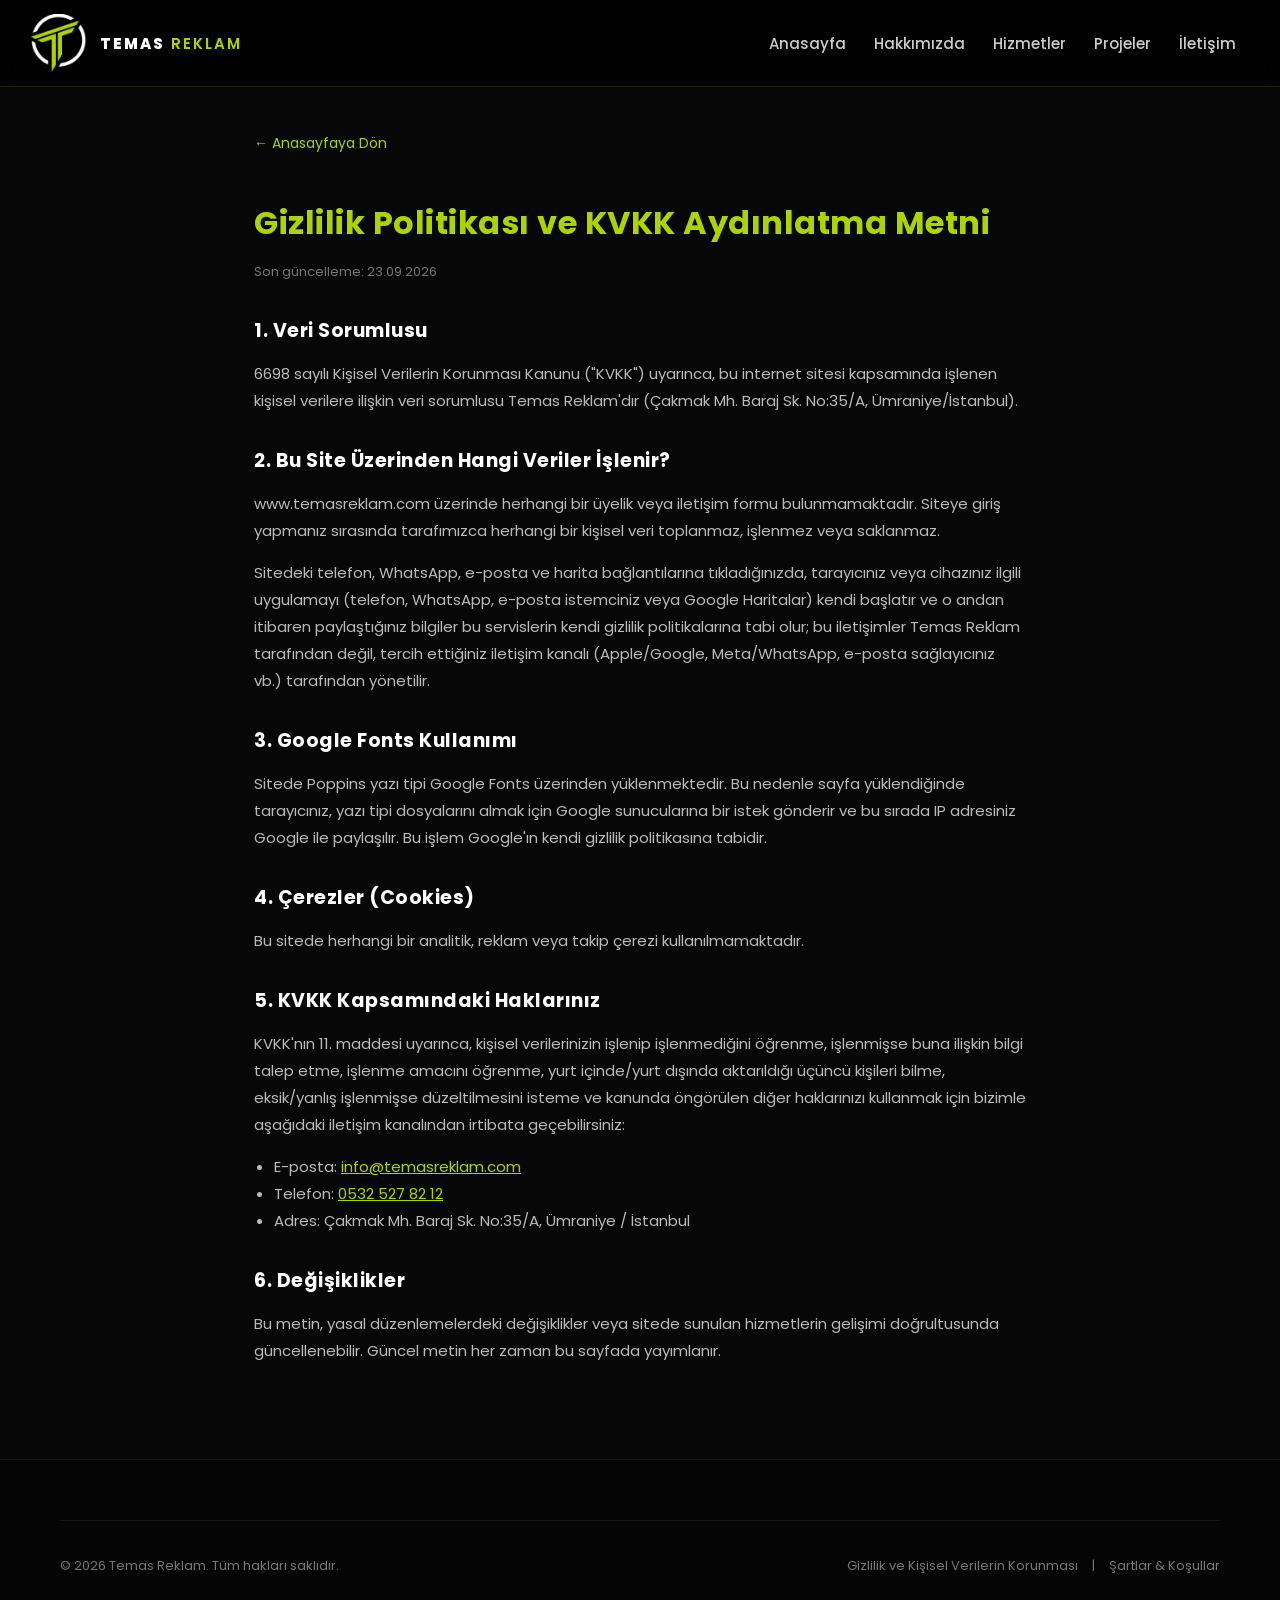
==== gizlilik-politikasi.html @ d140c87c "Görselleri sıkıştır, gizlilik/KVKK ve kullanım şartları sayfalarını ekle - 15 görsel yeniden boyutla" ====
<!DOCTYPE html>
<html lang="tr">
<head>
<meta charset="UTF-8">
<meta name="viewport" content="width=device-width, initial-scale=1.0">
<title>Gizlilik Politikası ve KVKK Aydınlatma Metni | Temas Reklam</title>
<meta name="description" content="Temas Reklam web sitesi gizlilik politikası ve 6698 sayılı KVKK kapsamında kişisel verilerin korunmasına ilişkin aydınlatma metni.">
<meta name="robots" content="index, follow">
<meta name="theme-color" content="#070707">
<link rel="canonical" href="https://www.temasreklam.com/gizlilik-politikasi.html">
<link rel="icon" href="temasreklamlogo.png" type="image/png">

<link rel="preconnect" href="https://fonts.googleapis.com">
<link rel="preconnect" href="https://fonts.gstatic.com" crossorigin>
<link href="https://fonts.googleapis.com/css2?family=Poppins:wght@400;600;700;800&display=swap" rel="stylesheet">
<link rel="stylesheet" href="style.css">
</head>
<body>

<div id="preloader">
  <img src="temasreklamlogo.png" alt="Temas Reklam" class="preloader-logo">
  <h2 class="preloader-title">TEMAS REKLAM</h2>
  <p class="preloader-tagline">Tabela • Dijital Baskı • Matbaa • CNC Kesim</p>
</div>

<header>
  <div class="logo">
    <img src="temasreklamlogo.png" alt="Temas Reklam Logo">
    <span class="logo-text"><strong>TEMAS</strong> REKLAM</span>
  </div>
  <nav id="nav">
    <a href="index.html#home">Anasayfa</a>
    <a href="index.html#about">Hakkımızda</a>
    <a href="index.html#services">Hizmetler</a>
    <a href="index.html#projects">Projeler</a>
    <a href="index.html#contact">İletişim</a>
  </nav>
  <button id="menuToggle" aria-label="Menüyü Aç/Kapat">☰</button>
</header>

<main class="legal-page">
  <a href="index.html" class="back-link">← Anasayfaya Dön</a>
  <h1>Gizlilik Politikası ve KVKK Aydınlatma Metni</h1>
  <p class="updated">Son güncelleme: 23.09.2026</p>

  <h2>1. Veri Sorumlusu</h2>
  <p>6698 sayılı Kişisel Verilerin Korunması Kanunu ("KVKK") uyarınca, bu internet sitesi kapsamında işlenen kişisel verilere ilişkin veri sorumlusu Temas Reklam'dır (Çakmak Mh. Baraj Sk. No:35/A, Ümraniye/İstanbul).</p>

  <h2>2. Bu Site Üzerinden Hangi Veriler İşlenir?</h2>
  <p>www.temasreklam.com üzerinde herhangi bir üyelik veya iletişim formu bulunmamaktadır. Siteye giriş yapmanız sırasında tarafımızca herhangi bir kişisel veri toplanmaz, işlenmez veya saklanmaz.</p>
  <p>Sitedeki telefon, WhatsApp, e-posta ve harita bağlantılarına tıkladığınızda, tarayıcınız veya cihazınız ilgili uygulamayı (telefon, WhatsApp, e-posta istemciniz veya Google Haritalar) kendi başlatır ve o andan itibaren paylaştığınız bilgiler bu servislerin kendi gizlilik politikalarına tabi olur; bu iletişimler Temas Reklam tarafından değil, tercih ettiğiniz iletişim kanalı (Apple/Google, Meta/WhatsApp, e-posta sağlayıcınız vb.) tarafından yönetilir.</p>

  <h2>3. Google Fonts Kullanımı</h2>
  <p>Sitede Poppins yazı tipi Google Fonts üzerinden yüklenmektedir. Bu nedenle sayfa yüklendiğinde tarayıcınız, yazı tipi dosyalarını almak için Google sunucularına bir istek gönderir ve bu sırada IP adresiniz Google ile paylaşılır. Bu işlem Google'ın kendi gizlilik politikasına tabidir.</p>

  <h2>4. Çerezler (Cookies)</h2>
  <p>Bu sitede herhangi bir analitik, reklam veya takip çerezi kullanılmamaktadır.</p>

  <h2>5. KVKK Kapsamındaki Haklarınız</h2>
  <p>KVKK'nın 11. maddesi uyarınca, kişisel verilerinizin işlenip işlenmediğini öğrenme, işlenmişse buna ilişkin bilgi talep etme, işlenme amacını öğrenme, yurt içinde/yurt dışında aktarıldığı üçüncü kişileri bilme, eksik/yanlış işlenmişse düzeltilmesini isteme ve kanunda öngörülen diğer haklarınızı kullanmak için bizimle aşağıdaki iletişim kanalından irtibata geçebilirsiniz:</p>
  <ul>
    <li>E-posta: <a href="mailto:info@temasreklam.com">info@temasreklam.com</a></li>
    <li>Telefon: <a href="tel:+905325278212">0532 527 82 12</a></li>
    <li>Adres: Çakmak Mh. Baraj Sk. No:35/A, Ümraniye / İstanbul</li>
  </ul>

  <h2>6. Değişiklikler</h2>
  <p>Bu metin, yasal düzenlemelerdeki değişiklikler veya sitede sunulan hizmetlerin gelişimi doğrultusunda güncellenebilir. Güncel metin her zaman bu sayfada yayımlanır.</p>
</main>

<footer id="contact">
  <div class="footer-bottom">
    <p>&copy; 2026 Temas Reklam. Tüm hakları saklıdır.</p>
    <div class="footer-legal">
      <a href="gizlilik-politikasi.html">Gizlilik ve Kişisel Verilerin Korunması</a>
      <span>|</span>
      <a href="kullanim-kosullari.html">Şartlar &amp; Koşullar</a>
    </div>
  </div>
</footer>

<script src="script.js"></script>
</body>
</html>
---- style.css ----
:root{
--accent:#ADD300;
--accent-light:#D4FF4D;
--accent-soft:rgba(173,211,1,0.3);
--accent-glow:rgba(173,211,1,0.55);
--accent-bg:rgba(173,211,1,0.12);
--bg:#070707;
}

*{scroll-behavior:smooth;box-sizing:border-box;}
body{
margin:0;
font-family:'Poppins',Arial,sans-serif;
background:var(--bg);
color:white;
overflow-x:hidden;
}

h1,h2,h3{
font-weight:700;
letter-spacing:0.5px;
}

header{
position:fixed;
top:0;
width:100%;
background:rgba(0,0,0,0.85);
padding:14px 30px;
display:flex;
justify-content:space-between;
align-items:center;
backdrop-filter:blur(10px);
border-bottom:1px solid rgba(173,211,1,0.15);
z-index:1000;
}

.logo{
display:flex;
align-items:center;
gap:12px;
}
.logo img{
height:58px;
width:58px;
object-fit:contain;
}
.logo-text{
font-weight:600;
letter-spacing:2px;
font-size:15px;
color:var(--accent);
}
.logo-text strong{
color:white;
font-weight:800;
}

nav{
display:flex;
}
nav a{
color:#ccc;
margin:0 14px;
text-decoration:none;
font-weight:500;
font-size:15px;
transition:0.3s;
}
nav a:hover{color:var(--accent);}

#menuToggle{
display:none;
background:none;
border:none;
color:var(--accent);
font-size:26px;
padding:8px;
line-height:1;
cursor:pointer;
}

.section{
min-height:100vh;
display:flex;
flex-direction:column;
justify-content:center;
align-items:center;
padding:100px 40px 40px;
text-align:center;
width:100%;
}

.section h1,
.section p,
.section h2{
max-width:100%;
min-width:0;
overflow-wrap:break-word;
}

.section h2{
font-size:34px;
position:relative;
margin-bottom:10px;
}
.section h2::after{
content:"";
display:block;
width:60px;
height:4px;
background:var(--accent);
margin:14px auto 0;
border-radius:2px;
}

.hero{
background:radial-gradient(circle at center, #161a05, #000);
position:relative;
overflow:hidden;
}
.hero-slideshow{
position:absolute;
inset:0;
z-index:0;
}
.hero-slide{
position:absolute;
inset:0;
background-size:contain;
background-position:center;
background-repeat:no-repeat;
background-color:#000;
opacity:0;
transition:opacity 1.2s ease;
}
.hero-slide.active{
opacity:1;
}
.hero-overlay{
position:absolute;
inset:0;
background:linear-gradient(180deg,rgba(0,0,0,0.6),rgba(0,0,0,0.8));
z-index:1;
}
.hero h1,
.hero p,
.hero .btn{
position:relative;
z-index:2;
}

.services-banner{
width:100%;
max-width:1100px;
margin:50px auto 0;
}

.services-cards{
margin-top:60px;
}
.services-banner-strip{
background:var(--accent);
color:#0a0a0a;
text-align:center;
font-family:'Georgia',serif;
font-style:italic;
font-size:20px;
padding:16px 20px;
border-radius:6px;
position:relative;
z-index:2;
}
.services-banner-tabs{
display:flex;
justify-content:space-around;
flex-wrap:wrap;
}
.services-tab{
display:flex;
flex-direction:column;
align-items:center;
flex:1;
min-width:110px;
text-align:center;
padding:0 8px;
}
.tab-flag{
width:34px;
height:30px;
flex-shrink:0;
background:var(--accent);
clip-path:polygon(0 0,100% 0,100% 60%,50% 100%,0 60%);
margin-top:-1px;
}
.tab-label{
margin-top:14px;
color:white;
font-weight:700;
font-size:14px;
line-height:1.4;
}

.eyebrow{
display:block;
color:#777;
text-transform:uppercase;
letter-spacing:3px;
font-size:13px;
font-weight:600;
margin-bottom:4px;
}

.about-text{
max-width:680px;
color:#bbb;
font-size:15px;
line-height:1.8;
margin-top:18px;
}

.about-features{
display:flex;
flex-wrap:wrap;
gap:50px;
justify-content:center;
margin-top:50px;
}
.about-feature{
display:flex;
flex-direction:column;
align-items:center;
gap:14px;
}
.about-feature svg{
color:var(--accent);
}
.about-feature span{
font-weight:600;
font-size:15px;
color:white;
}

.hero h1{
font-size:54px;
color:var(--accent);
text-shadow:0 0 25px var(--accent-glow);
line-height:1.2;
}
.hero p{
color:#ccc;
font-size:18px;
letter-spacing:1px;
}

.btn,button{
display:inline-block;
margin-top:25px;
background:linear-gradient(45deg,var(--accent),var(--accent-light));
border:none;
padding:15px 34px;
border-radius:30px;
cursor:pointer;
color:#0a0a0a;
font-weight:700;
font-family:inherit;
text-decoration:none;
transition:0.3s;
}
.btn:hover,button:hover{
transform:scale(1.07);
box-shadow:0 0 25px var(--accent-glow);
}

.cards{
display:flex;
flex-wrap:wrap;
gap:22px;
justify-content:center;
margin-top:35px;
}

.card{
background:rgba(255,255,255,0.04);
border:1px solid var(--accent-soft);
padding:28px;
border-radius:16px;
width:240px;
transition:0.3s;
}
.card:hover{
transform:translateY(-8px) scale(1.03);
box-shadow:0 0 25px var(--accent-bg);
border-color:var(--accent);
}
.card-icon{
width:56px;
height:56px;
display:flex;
align-items:center;
justify-content:center;
margin:0 auto 16px;
border-radius:50%;
background:var(--accent-bg);
color:var(--accent);
}
.card h3{
margin:10px 0;
color:var(--accent);
font-size:17px;
}
.card p{
font-size:14px;
color:#bbb;
line-height:1.6;
}

.card-list{
list-style:none;
margin:14px 0 0;
padding:0;
display:inline-block;
text-align:left;
}
.card-list li{
font-size:13px;
color:#bbb;
padding-left:16px;
position:relative;
margin-bottom:8px;
}
.card-list li::before{
content:"";
position:absolute;
left:0;
top:6px;
width:6px;
height:6px;
border-radius:50%;
background:var(--accent);
}

.card-list li.has-preview{
cursor:pointer;
position:relative;
text-decoration:underline;
text-decoration-color:var(--accent-soft);
text-underline-offset:3px;
}
.img-preview-overlay{
position:fixed;
top:0;
left:0;
width:100vw;
height:100vh;
background:rgba(0,0,0,0.92);
display:flex;
align-items:center;
justify-content:center;
opacity:0;
transform:scale(0.97);
pointer-events:none;
transition:opacity 0.3s ease,transform 0.3s ease;
z-index:5000;
}
.img-preview-overlay img{
max-width:90vw;
max-height:90vh;
object-fit:contain;
border-radius:10px;
box-shadow:0 0 60px rgba(0,0,0,0.7),0 0 30px var(--accent-bg);
}
.img-preview-overlay.show{
opacity:1;
transform:scale(1);
}

.project-card{
text-align:left;
}
.project-card img{
width:100%;
height:160px;
object-fit:cover;
border-radius:10px;
margin-bottom:14px;
}
.project-card .tag{
display:inline-block;
background:var(--accent-bg);
color:var(--accent);
font-size:12px;
font-weight:600;
padding:4px 12px;
border-radius:20px;
margin-bottom:10px;
}

footer{
padding:60px 60px 0;
color:#999;
font-size:14px;
scroll-margin-top:80px;
border-top:1px solid rgba(255,255,255,0.06);
background:#050505;
}

.footer-top{
display:grid;
grid-template-columns:1.4fr 1fr 1.4fr 1.4fr;
gap:40px;
max-width:1300px;
margin:0 auto;
padding-bottom:40px;
text-align:left;
}

.footer-col{
display:flex;
flex-direction:column;
gap:10px;
}

.footer-brand img{
width:54px;
height:54px;
object-fit:contain;
margin-bottom:6px;
}
.footer-brand p{
margin:0;
line-height:1.5;
color:#aaa;
font-size:14px;
}

.social-row{
display:flex;
gap:10px;
margin-top:8px;
}
.social-icon{
display:inline-flex;
align-items:center;
justify-content:center;
width:32px;
height:32px;
border-radius:50%;
border:1px solid var(--accent-soft);
color:var(--accent);
transition:0.3s;
}
.social-icon:hover{
background:var(--accent);
color:#0a0a0a;
}

.footer-col a{
color:#bbb;
text-decoration:none;
font-size:14px;
transition:0.3s;
}
.footer-col a:hover{
color:var(--accent);
}

.footer-col h4{
display:flex;
align-items:center;
gap:8px;
color:white;
font-size:15px;
margin:0;
}
.footer-col h4 svg{
color:var(--accent);
flex-shrink:0;
}
.footer-col p{
margin:0;
line-height:1.6;
color:#aaa;
font-size:14px;
}

.address-link{
color:#aaa;
text-decoration:none;
line-height:1.6;
font-size:14px;
transition:0.3s;
}
.address-link:hover{
color:var(--accent);
text-decoration:underline;
}

.icon-link{
display:inline-flex;
align-items:center;
gap:8px;
}
.icon-circle{
display:inline-flex;
align-items:center;
justify-content:center;
width:22px;
height:22px;
flex-shrink:0;
border-radius:50%;
border:1px solid var(--accent-soft);
color:var(--accent);
transition:0.3s;
}
.icon-link:hover .icon-circle{
background:var(--accent);
color:#0a0a0a;
border-color:var(--accent);
}

.footer-divider{
width:28px;
height:2px;
background:var(--accent);
margin:6px 0;
}

.footer-bottom{
max-width:1300px;
margin:0 auto;
display:flex;
flex-wrap:wrap;
gap:14px;
justify-content:space-between;
align-items:center;
padding:22px 0;
border-top:1px solid rgba(255,255,255,0.06);
font-size:13px;
color:#777;
}

.footer-legal{
display:flex;
gap:14px;
align-items:center;
}
.footer-legal a{
color:#777;
text-decoration:none;
transition:0.3s;
}
.footer-legal a:hover{
color:var(--accent);
}

@media (max-width:900px){
.footer-top{
grid-template-columns:1fr 1fr;
}
}
@media (max-width:560px){
footer{padding:50px 24px 0;}
.footer-top{
grid-template-columns:1fr;
text-align:center;
}
.footer-brand{align-items:center;}
.footer-bottom{
flex-direction:column;
text-align:center;
}
}

#preloader{
position:fixed;
width:100%;
height:100%;
background:black;
display:flex;
flex-direction:column;
justify-content:center;
align-items:center;
gap:14px;
z-index:9999;
}

.preloader-logo{
width:90px;
height:90px;
object-fit:contain;
animation:spin 1.4s linear infinite;
filter:drop-shadow(0 0 18px var(--accent-glow));
}

.preloader-title{
color:white;
font-weight:800;
letter-spacing:3px;
font-size:18px;
margin:0;
opacity:0;
animation:fadeInUp 0.8s ease 0.2s forwards;
}

.preloader-tagline{
color:#888;
font-size:13px;
letter-spacing:1px;
margin:0;
opacity:0;
animation:fadeInUp 0.8s ease 0.4s forwards;
}

@keyframes spin{
100%{transform:rotate(360deg);}
}

@keyframes fadeInUp{
from{opacity:0;transform:translateY(10px);}
to{opacity:1;transform:translateY(0);}
}

@media (max-width:900px){
.hero h1{font-size:40px;}
.services-banner-strip{font-size:17px;}
}

@media (max-width:700px){
#menuToggle{display:block;}
.hero h1{font-size:30px;}
.services-banner-strip{font-size:15px;padding:14px 16px;}
nav{
position:absolute;
top:100%;
left:0;
width:100%;
flex-direction:column;
background:rgba(0,0,0,0.95);
max-height:0;
overflow:hidden;
transition:0.3s;
}
nav.open{
max-height:300px;
padding:10px 0;
}
nav a{
margin:10px 0;
}
.section{
padding:90px 20px 40px;
}
.card{
width:100%;
max-width:300px;
}
}

.legal-page{
max-width:820px;
margin:0 auto;
padding:130px 24px 80px;
text-align:left;
}
.legal-page .back-link{
display:inline-block;
margin-bottom:24px;
color:var(--accent);
text-decoration:none;
font-size:14px;
}
.legal-page .back-link:hover{
text-decoration:underline;
}
.legal-page h1{
color:var(--accent);
font-size:32px;
margin-bottom:6px;
}
.legal-page .updated{
color:#777;
font-size:13px;
margin-bottom:30px;
}
.legal-page h2{
color:white;
font-size:19px;
margin-top:32px;
margin-bottom:10px;
}
.legal-page p,
.legal-page li{
font-size:15px;
line-height:1.8;
color:#bbb;
}
.legal-page ul{
padding-left:20px;
margin:0;
}
.legal-page a{
color:var(--accent);
}

@media (max-width:700px){
.legal-page{padding:110px 20px 60px;}
.legal-page h1{font-size:26px;}
}

@media (max-width:480px){
header{padding:12px 16px;}
.logo img{height:44px;width:44px;}
.logo-text{font-size:12px;letter-spacing:1px;}
.hero h1{font-size:26px;}
.hero p{font-size:15px;}
.section{padding:80px 16px 32px;}
.btn,button{padding:13px 26px;font-size:14px;}
}
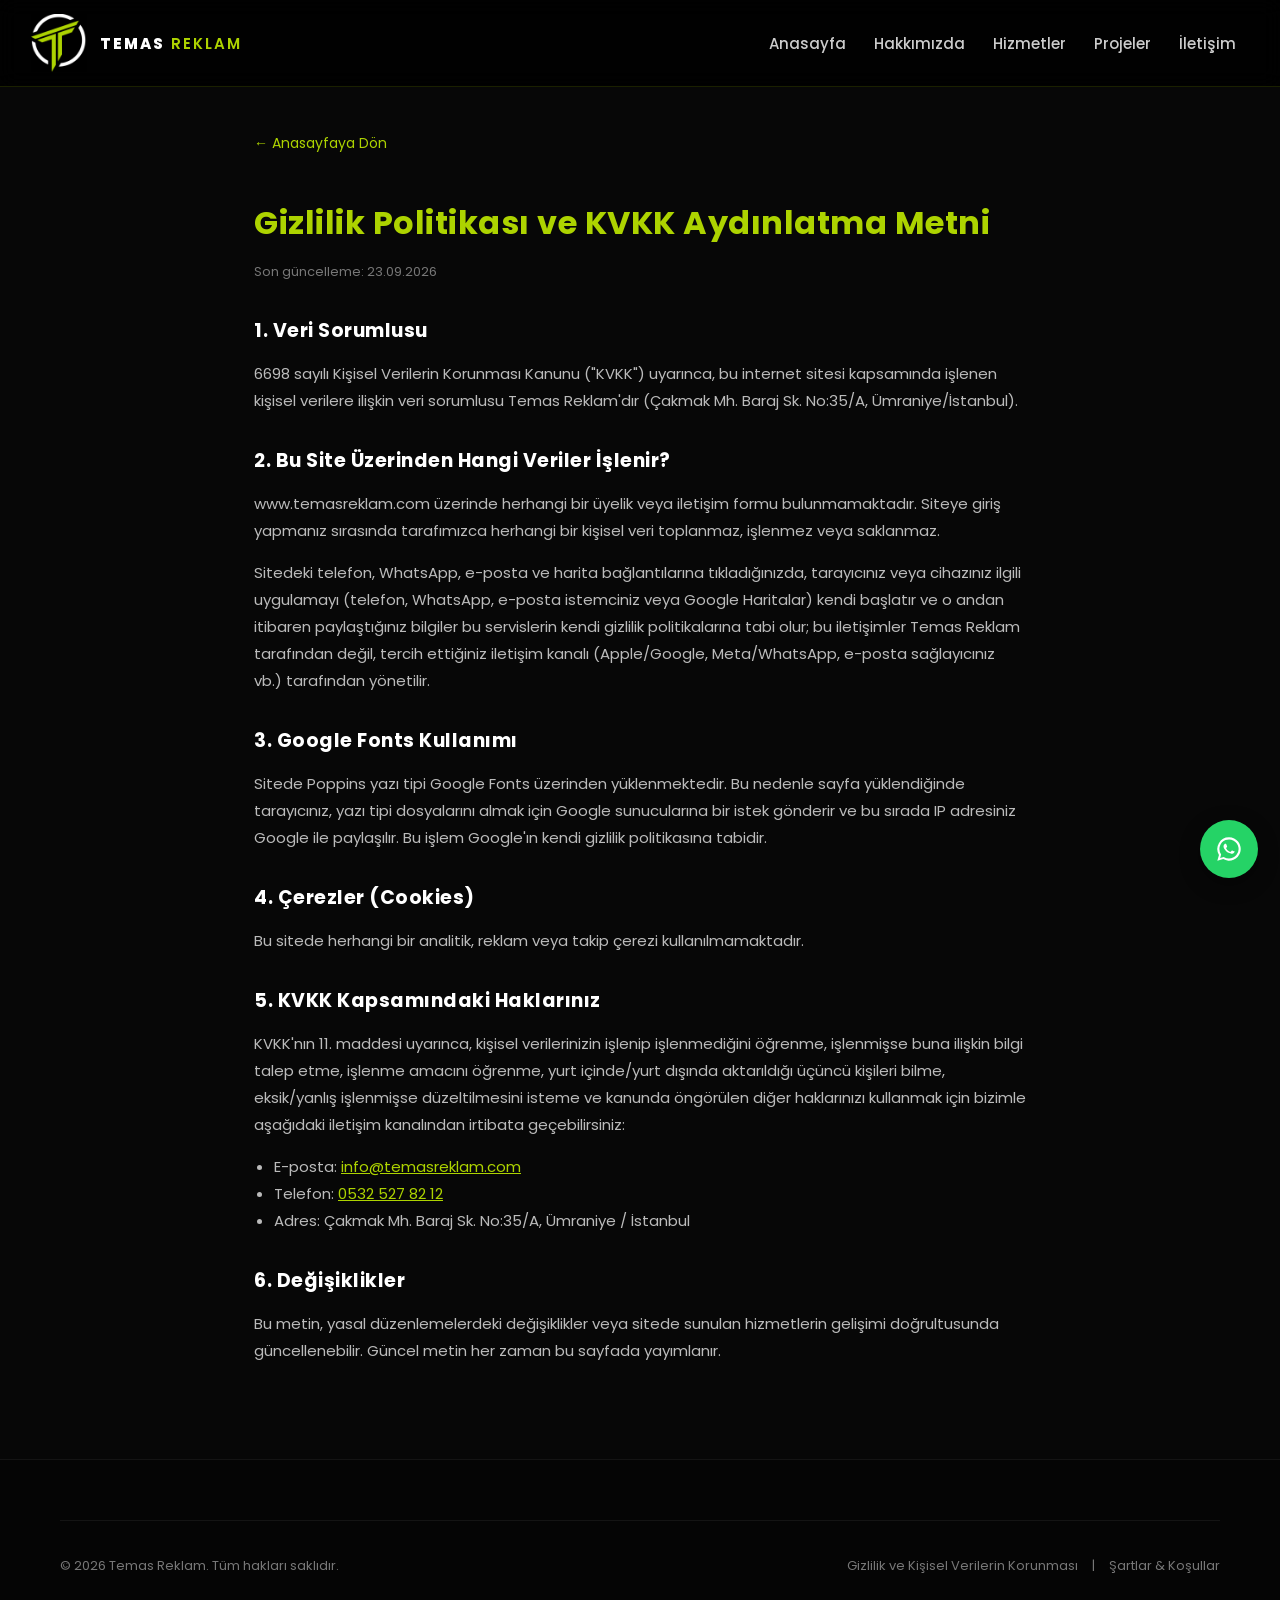
==== commit e1765a07: "WhatsApp float butonu ve sosyal paylaşım kapak görseli ekle - Tüm sayfalara sağ altta sabit WhatsApp" ====
--- a/gizlilik-politikasi.html
+++ b/gizlilik-politikasi.html
@@ -79,6 +79,10 @@
   </div>
 </footer>
 
+<a href="https://wa.me/905324193784" target="_blank" rel="noopener" class="whatsapp-float" aria-label="WhatsApp ile iletişime geç">
+  <svg viewBox="0 0 24 24" width="28" height="28" fill="currentColor"><path d="M12 2a10 10 0 0 0-8.6 15.1L2 22l5.06-1.33A10 10 0 1 0 12 2zm0 18.2a8.18 8.18 0 0 1-4.17-1.14l-.3-.18-3.1.81.83-3.02-.2-.31A8.2 8.2 0 1 1 12 20.2zm4.5-6.13c-.25-.12-1.45-.71-1.67-.8-.22-.08-.39-.12-.55.13-.16.25-.63.8-.78.96-.14.16-.29.18-.54.06-.25-.12-1.04-.38-1.98-1.22-.73-.65-1.23-1.46-1.37-1.71-.14-.25-.02-.39.11-.51.12-.12.27-.31.4-.46.13-.16.18-.27.27-.45.08-.18.04-.33-.04-.46-.08-.13-.5-1.2-.69-1.65-.18-.43-.37-.37-.51-.38-.13-.01-.28-.01-.43-.01-.15 0-.39.06-.6.29-.21.23-.8.78-.8 1.9 0 1.12.82 2.2.93 2.35.12.16 1.6 2.45 3.93 3.34 1.95.75 2.35.6 2.78.56.43-.04 1.4-.57 1.6-1.13.2-.55.2-1.02.14-1.13-.06-.1-.23-.16-.48-.28z"/></svg>
+</a>
+
 <script src="script.js"></script>
 </body>
 </html>
--- a/style.css
+++ b/style.css
@@ -657,6 +657,30 @@
 }
 }
 
+.whatsapp-float{
+position:fixed;
+right:22px;
+bottom:22px;
+width:58px;
+height:58px;
+background:#25D366;
+color:white;
+border-radius:50%;
+display:flex;
+align-items:center;
+justify-content:center;
+box-shadow:0 6px 20px rgba(0,0,0,0.4);
+z-index:4000;
+transition:0.3s;
+}
+.whatsapp-float:hover{
+transform:scale(1.08);
+box-shadow:0 8px 26px rgba(0,0,0,0.5);
+}
+@media (max-width:480px){
+.whatsapp-float{right:16px;bottom:16px;width:52px;height:52px;}
+}
+
 .legal-page{
 max-width:820px;
 margin:0 auto;
